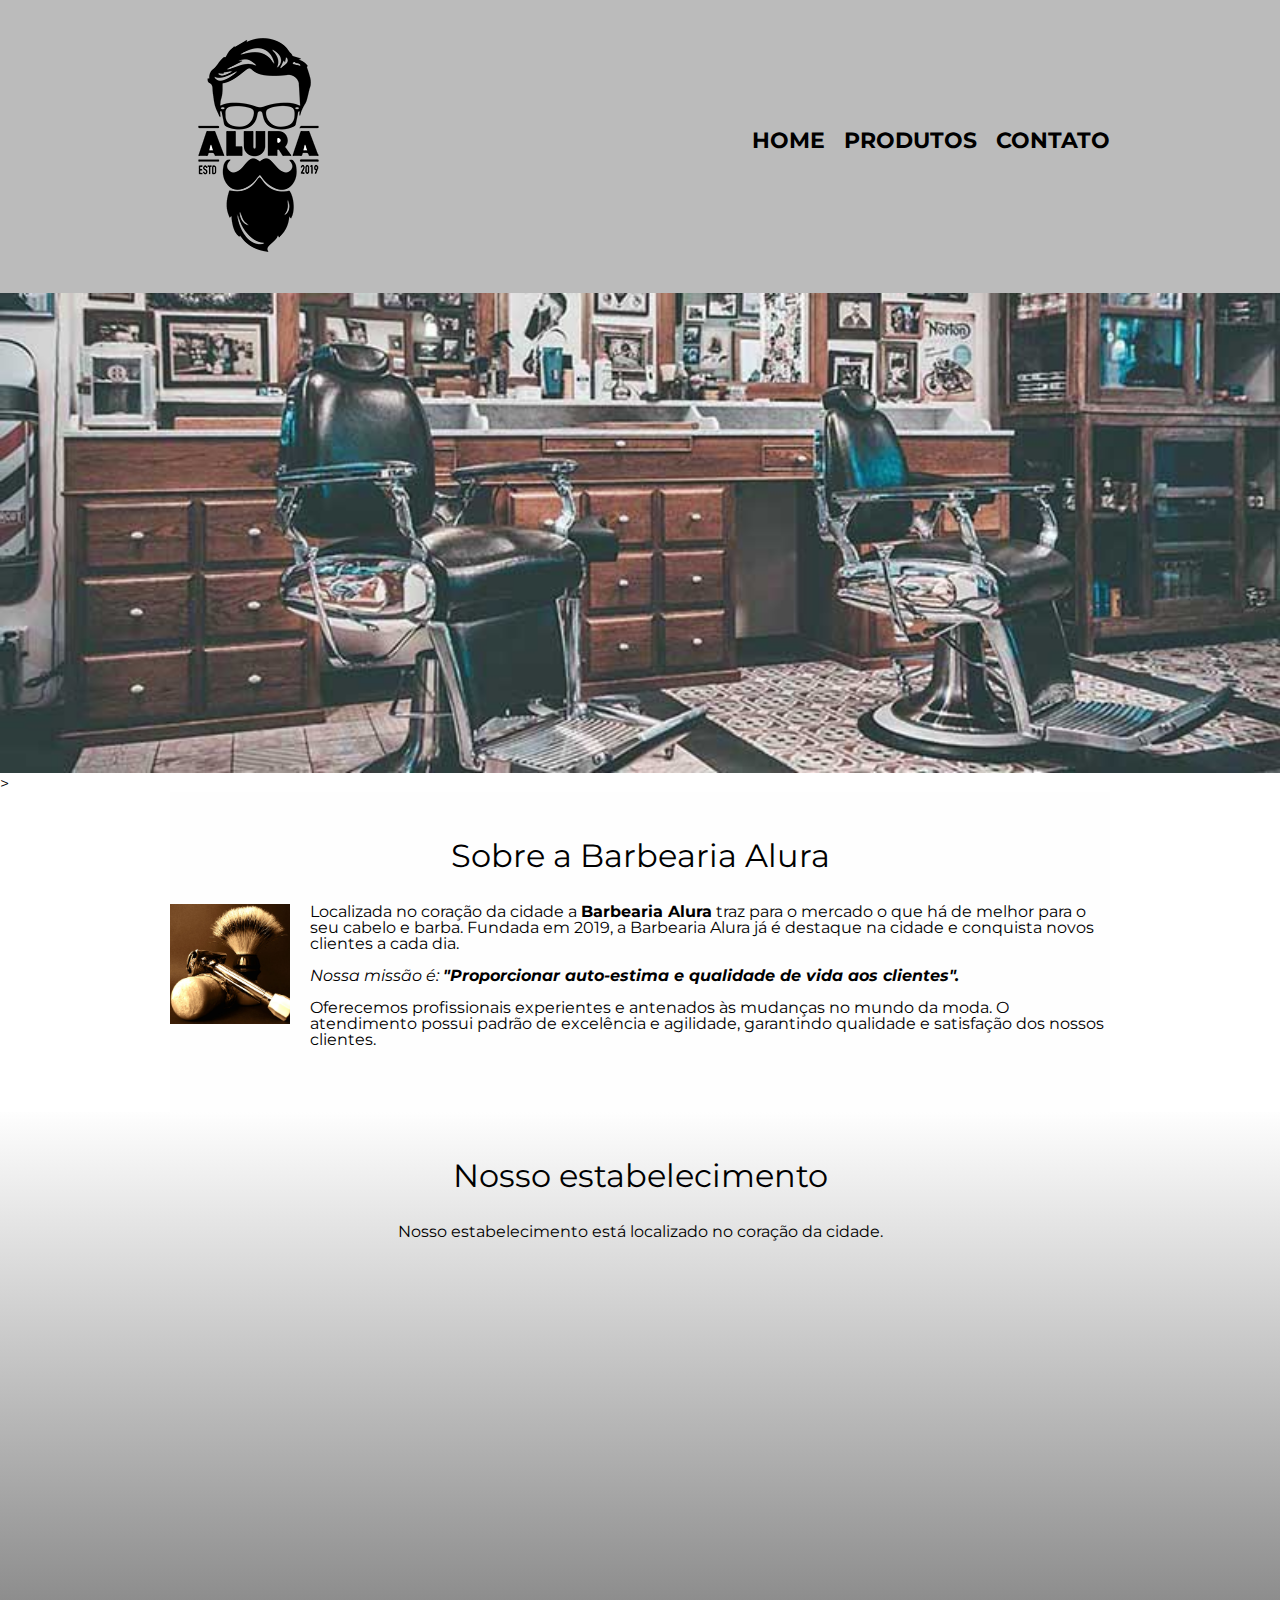
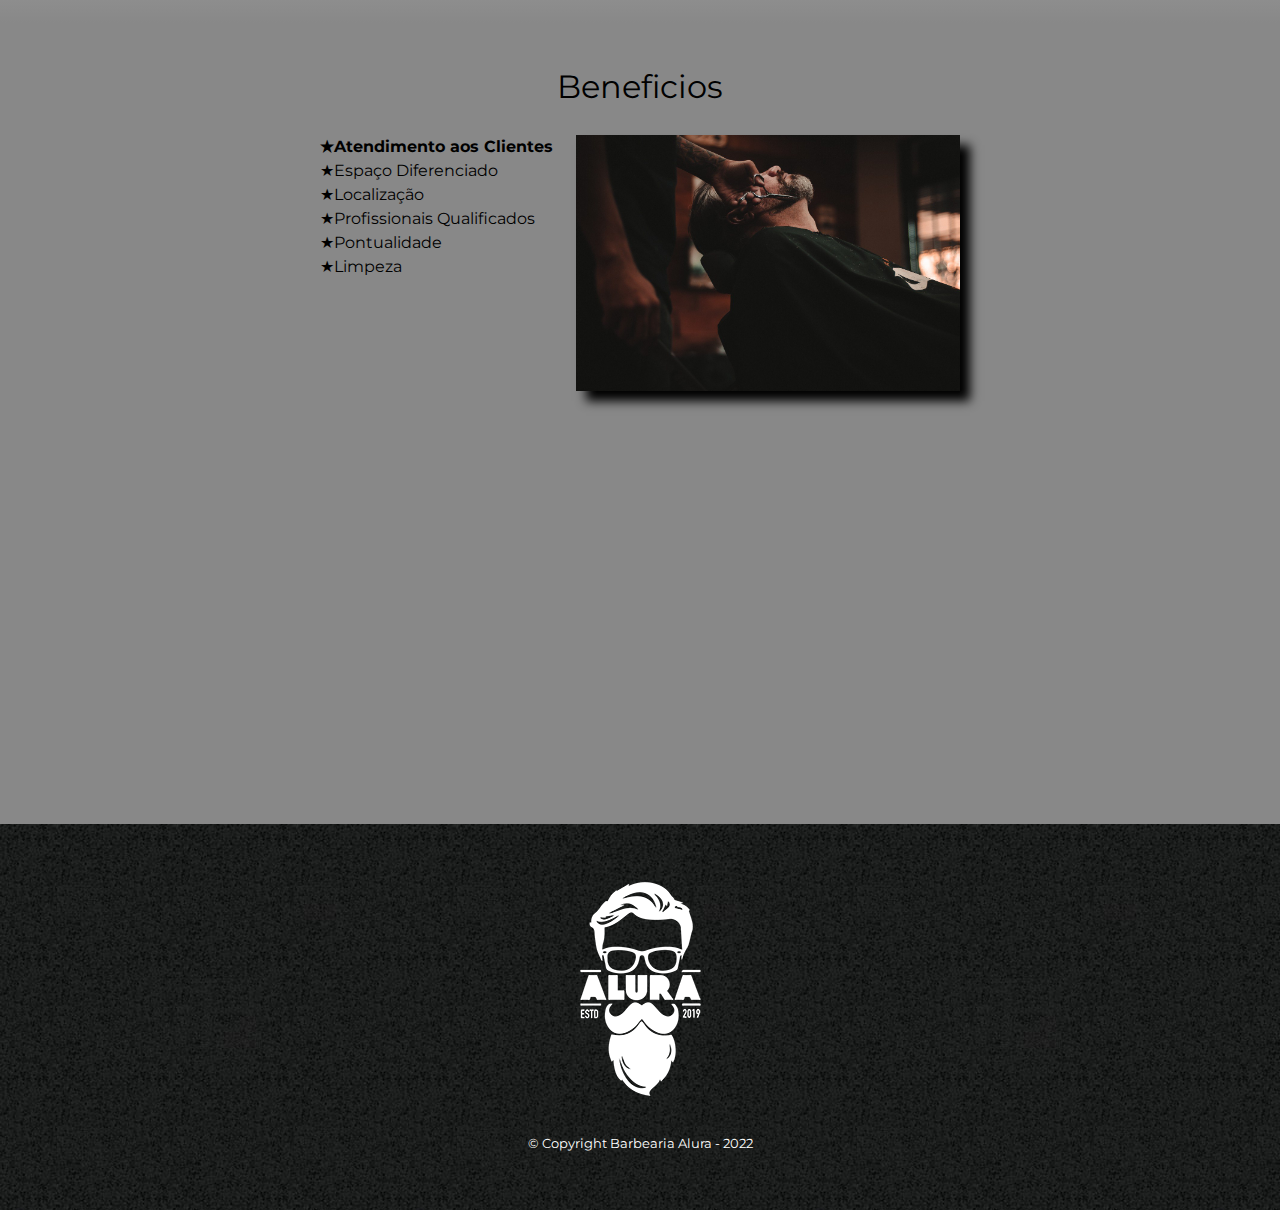
==== index.html @ 0c926826 "adicionando projeto da Barbearia" ====
<!DOCTYPE html>
<html lang="pt-br">
    <head>
        <meta charset="UTF-8">
        <meta name="viewport" content="width=device-width">
        <title>Barbearia Alura</title>

        <link rel="stylesheet" href="reset.css">
        <link rel="stylesheet" href="style.css">
        <link rel="preconnect" href="https://fonts.googleapis.com">
        <link rel="preconnect" href="https://fonts.gstatic.com" crossorigin>
        <link href="https://fonts.googleapis.com/css2?family=Montserrat&display=swap" rel="stylesheet">

    </head>
    <body>
        <header>
            <div class="caixa">
                <h1><img src="../logo.png"></h1>
                <nav>
                    <ul>
                        <li><a href="index.html">Home</a></li>
                        <li><a href="produtos.html">Produtos</a></li>
                        <li><a href="contato.html">Contato</a></li>
                    </ul>
                </nav>
            </div>
        </header>
        <img class="banner"; src="../banner.jpg">
        <main>
            <!--<p>Qualquer conteudo</p> -->>
            <section class="principal">
                <h2 class="título-principal">Sobre a Barbearia Alura</h2>

                <img  class="utensilios" src="../utensilios.jpg" alt="Utensilios da Barbearia.">

                <p>Localizada no coração da cidade a <strong>Barbearia Alura</strong> traz para o mercado o que há de melhor para o seu cabelo e barba. Fundada em 2019, a Barbearia Alura já é destaque na cidade e conquista novos clientes a cada dia.</p>

                <p id="missao"><em>Nossa missão é: <strong>"Proporcionar auto-estima e qualidade de vida aos clientes".</strong></em></p>

                <p>Oferecemos profissionais experientes e antenados às mudanças no mundo da moda. O atendimento possui padrão de excelência e agilidade, garantindo qualidade e satisfação dos nossos clientes.</p>
            </section>

            <section class="mapa">
                <h3 class="título-principal">Nosso estabelecimento</h3>
                <p>Nosso estabelecimento está localizado no coração da cidade.</p>

                <div class="mapa-conteudo">
                    <iframe src="https://www.google.com/maps/embed?pb=!1m18!1m12!1m3!1d117020.32859147801!2d-46.85217518734043!3d-23.572563752274736!2m3!1f0!2f0!3f0!3m2!1i1024!2i768!4f13.1!3m3!1m2!1s0x94ce5a2b2ed7f3a1%3A0xab35da2f5ca62674!2sCaelum%20-%20Escola%20de%20Tecnologia!5e0!3m2!1spt-BR!2sbr!4v1656111176230!5m2!1spt-BR!2sbr" width="100%" height="300" style="border:0;" allowfullscreen="" loading="lazy" referrerpolicy="no-referrer-when-downgrade"></iframe>
                </div>
            </section>

            <section class="beneficios">
                <h3 class="título-principal">Beneficios</h3>
                <div class="conteudo-beneficios">

                    <ul class="lista-beneficios">
                        <li class="itens">Atendimento aos Clientes</li>
                        <li class="itens">Espaço Diferenciado</li>
                        <li class="itens">Localização</li>
                        <li class="itens">Profissionais Qualificados</li>
                        <li class="itens">Pontualidade</li>
                        <li class="itens">Limpeza</li>
                    </ul><img src="../beneficios.jpg" class="imagembeneficios">
                </div>
                <div class="video">
                    <iframe width="100%" height="315" src="https://www.youtube.com/embed/wcVVXUV0YUY" title="YouTube video player" frameborder="0" allow="accelerometer; autoplay; clipboard-write; encrypted-media; gyroscope; picture-in-picture" allowfullscreen></iframe>
                </div>
            </section>
        </main>
        <footer>
            <img src="../logo-branco.png">
            <p class="copyright">&copy; Copyright Barbearia Alura - 2022</p>
        </footer>
    </body>
</html>
<!--
Anotações importantes

h1 até h7 - serve para marcar como título
p - serve para marcar os paragrafos
em - para colocar em itálico
strong - para marcar em negrito
src - link em imagem
href - referenciar arquivo externo
section para marcação melhorada


id - uma identificação para o CSS

-->
---- style.css ----
body {
    font-family: 'Montserrat', sans-serif;
}

header {
    background: #BBBBBB;
    padding: 20px 0;
}

.caixa {
    position: relative;
    width: 940px;
    margin: 0 auto;
}

nav {
    position: absolute;
    top: 110px;
    right: 0;
}

nav li{
    display: inline;
    margin: 0 0 0 15px;
}

nav a {
    text-transform: uppercase;
    color: #000000;
    font-weight: bold;
    font-size: 22px;
    text-decoration: none;
}

nav a:hover {
    color: #C78C19;
    text-decoration: underline;
}

.produtos {
    width: 940px;
    margin: 0 auto;
    padding: 50px 0;
}

.produtos li {
    display: inline-block;
    text-align: center;
    width: 30%;
    vertical-align: top;
    margin: 0 1.5%;
    padding: 30px 20px;
    box-sizing: border-box;
    border: 2px solid #000000;
    border-radius: 10px;
}

.produtos li:hover {
    border-color: #C78C19;
}

.produtos li:active {
    border-color: #088C19;
}

.produtos li:hover h2{
 font-size: 34px;
}

.produtos h2 {
    font-size: 30px;
    font-weight: bold;
}

.produto-descricao {
    font-size: 18px;
}

.produto-preco {
    font-size: 22px;
    font-weight: bold;
    margin-top: 10px;
}

footer {
    text-align: center;
    background: url("../bg.jpg");
    padding: 40px 0;
}

.copyright {
    color: #FFFFFF;
    font-size: 13px;
    margin: 20px;
}

form {
    margin: 40px 0;
}

form label, form legend {
    display: block;
    font-size: 20px;
    margin: 0 0 10px;
}

.input-padrao {
    display: block;
    margin: 0 0 20px;
    padding: 10px 25px;
    width: 50%;
}

.checkbox {
    margin: 20px 0;
}

.enviar {
    width: 40%;
    padding: 15px 0;
    background: orange;
    color: white;
    font-weight: bold;
    font-size: 18px;
    border: none;
    border-radius: 5px;
    transition: 1s all;
    cursor: pointer;
}

.enviar:hover {
    background: darkorange;
    transform: scale(1.2);
}

table {
    margin: 20px 40px;
}
thead {
    background: #555555;
    color: white;
    font-weight: bold;
}

td, th {
    border: 1px solid #000000;
    padding: 8px 15px;
}

/* css da página inicial */
.banner {
    width: 100%;
}

.título-principal {
    text-align: center;
    font-size: 2em;
    margin: 0 0 1em;
    clear: left;
}

/*
.título-principal::first-letter {
    font-weight: bold;
}

.título-principal::after(depois) {
    content: "]";
}

.título-principal::before(antes) {
    content: "["; (insere qualquer coisa)
}

p::first-line {
    font-style: italic;
}

text-shadow: 2px 2px #FF0000 ; - sombra no texto

rgba(0, 0, 0, 0.3); - a de alpha e é usado para opacidade

/* em principal ou base e com o numero da frente ele dobra 
width é o tamanho
padding é a parte de dentro
margin é na parte de fora
clear para limpar
sequencia de posições na margin: cima direita baixo e esquerda
float - Descolar o elemento na lateral e deixar os outros elementos ao redor
:hover :active :visited :requerid
:first-child :last-child :nth-child(2n) escolher uma ação específica em um dos itens

linear-gradient (90deg, 50% color)- coloca um gradiente na página e é possível colocar a porcentagem e o angulo 
radial-gradient - um gradiente redondo

::first-letter - marcar somente a primeira letra em uma classe e fazer a edição que quiser

::first-line - marcar a primeira linha e mudar como quiser


*/

.principal {
    padding: 3em 0;
    background: #FEFEFE;
    width: 940px;
    margin: 0 auto;
}

.principal p {
    margin: 0 0 1em;
}

.principal strong {
    font-weight: bold;
}

.principal em {
    font-style: italic;
}

.utensilios {
    width: 120px;
    float: left;
    margin: 0 20px 20px 0;
}

.mapa {
    padding: 3em 0;
    background: linear-gradient(#FEFEFE, #888888);
}

.mapa p {
    margin: 0 0 2em;
    text-align: center;
}

.mapa-conteudo{
    width: 940px;
    margin: 0 auto;
}

.beneficios {
    padding: 3em 0;
    background: #888888;
}

.conteudo-beneficios {
    width: 640px;
    margin: 0 auto;
}

.lista-beneficios{
    width: 40%;
    display: inline-block;
    vertical-align: top;
}

.itens {
    line-height: 1.5;
}

.itens::before {
    content: "★";
}

.itens:first-child {
    font-weight: bold;
}


.imagembeneficios {
    width: 60%;
    opacity: 1;
    transition: 400ms;
    box-shadow: 10px 10px 10px 0 #000000;
}

.imagembeneficios:hover {
    opacity: 0.3;
}

.video {
    width: 560px;
    margin: 2em auto;
}

@media screen and (max-width: 480px){
    .caixa, .principal, .conteudo-beneficios, .mapa-conteudo, .video{
        width: auto;
    }

    h1 {
        text-align: center;
    }

    nav {
        position: static;
    }

    .lista-beneficios, .imagembeneficios {
        width: 100%;
    }
}

/* 

@media screen and (max-width: 480px){
Entregar um estilo diferente para mudança de tela e dispositivos diferentes
Responsividade

box-shadow: inset 0 0 30px #FF0000; - de dentro a sombra interna , X Y tamanho cor

box-shadow: 10px 10px  #000000; - X Y blur intensidade da borda cor, adicionar mais - sombras atrás dos elementos

opacity: 0.3; - vai até 1 e 0.3 a porcentagem que você quer (pode ser usada em tudo)
Seletores avançados tem a mesma força

oquequeer width :calc() - para fazer uma conta dentro do CSS

main > p{
    background: red;
}
> Seleciona as filhas diretas de uma seção pai 

img + p{
    background: blue;
}
+ seleciona o logo o primeiro elemento depois de um elemento pai selecionado

img ~ p {
    background: yellow;
}
~ seleciona todos os elementos filhos proximos ao primeiro item


.principal p:not(#missao) {
    background: orange;
}
:not(oid-classe-ou outra coisa) - usa o not para falar que aquele item não vai ser marcado mas pode ser usado sem o note que somente aquele vai ser marcado (exclusao de um item)
*/
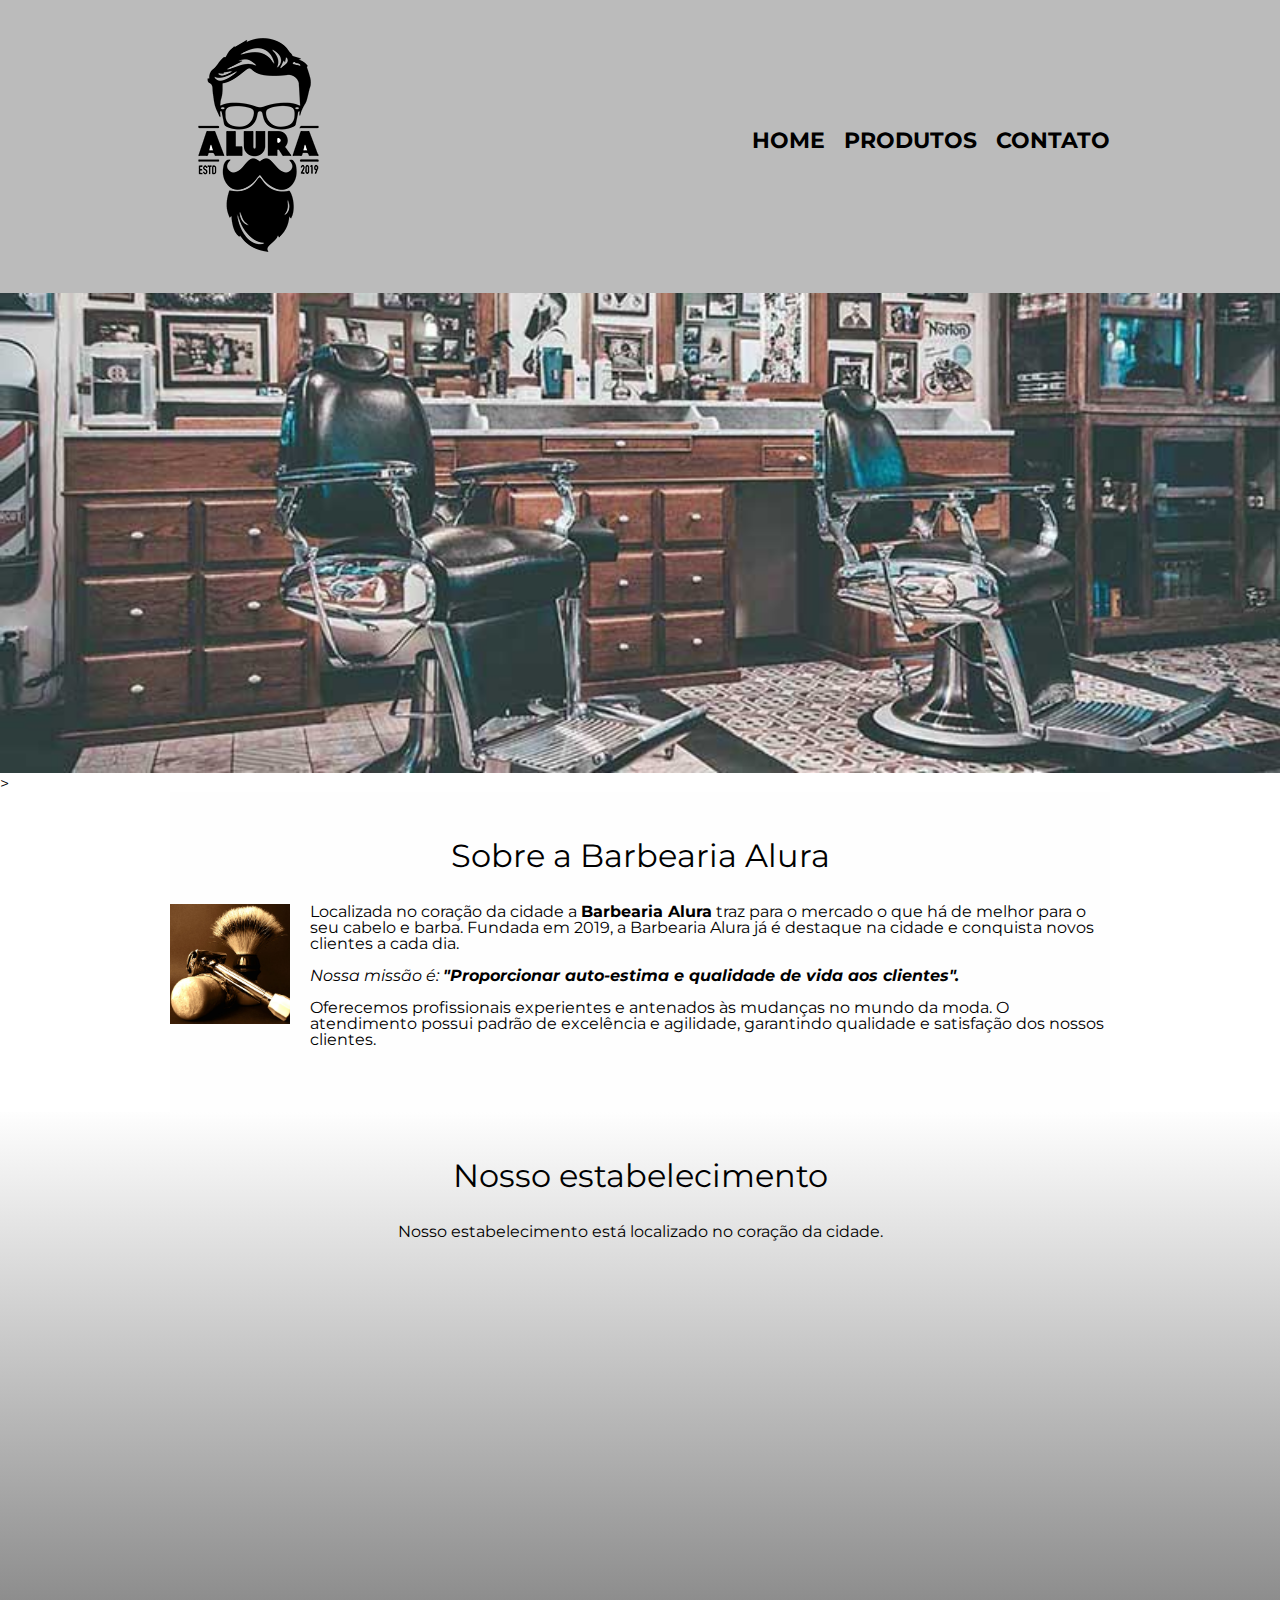
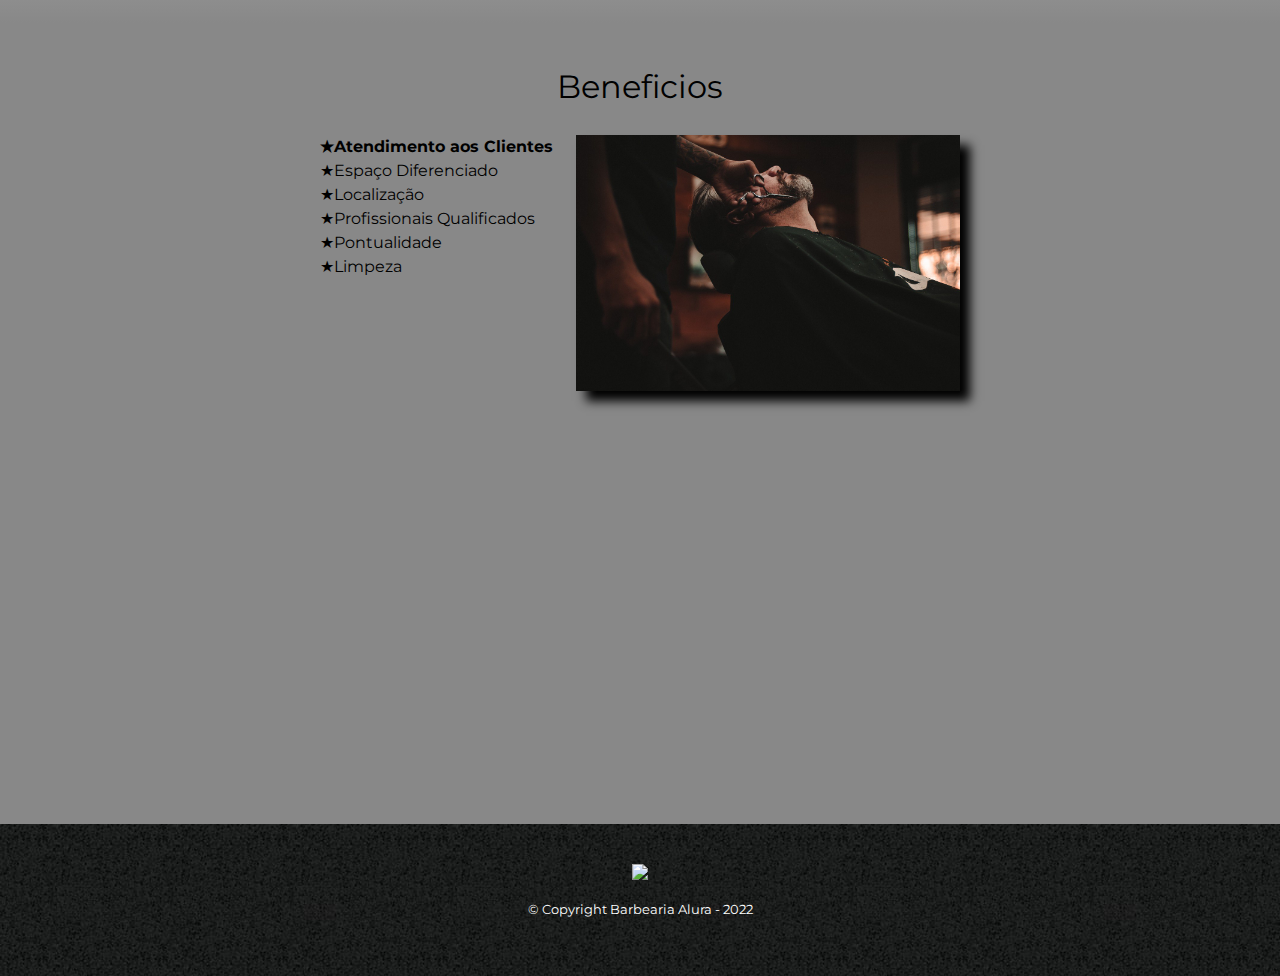
==== commit 3f51be6d: "melhorando projeto" ====
--- a/index.html
+++ b/index.html
@@ -15,7 +15,7 @@
     <body>
         <header>
             <div class="caixa">
-                <h1><img src="../logo.png"></h1>
+                <h1><img src="./logo.png"></h1>
                 <nav>
                     <ul>
                         <li><a href="index.html">Home</a></li>
@@ -25,13 +25,13 @@
                 </nav>
             </div>
         </header>
-        <img class="banner"; src="../banner.jpg">
+        <img class="banner"; src="./banner.jpg">
         <main>
             <!--<p>Qualquer conteudo</p> -->>
             <section class="principal">
                 <h2 class="título-principal">Sobre a Barbearia Alura</h2>
 
-                <img  class="utensilios" src="../utensilios.jpg" alt="Utensilios da Barbearia.">
+                <img  class="utensilios" src="./utensilios.jpg" alt="Utensilios da Barbearia.">
 
                 <p>Localizada no coração da cidade a <strong>Barbearia Alura</strong> traz para o mercado o que há de melhor para o seu cabelo e barba. Fundada em 2019, a Barbearia Alura já é destaque na cidade e conquista novos clientes a cada dia.</p>
 
@@ -60,7 +60,7 @@
                         <li class="itens">Profissionais Qualificados</li>
                         <li class="itens">Pontualidade</li>
                         <li class="itens">Limpeza</li>
-                    </ul><img src="../beneficios.jpg" class="imagembeneficios">
+                    </ul><img src="./beneficios.jpg" class="imagembeneficios">
                 </div>
                 <div class="video">
                     <iframe width="100%" height="315" src="https://www.youtube.com/embed/wcVVXUV0YUY" title="YouTube video player" frameborder="0" allow="accelerometer; autoplay; clipboard-write; encrypted-media; gyroscope; picture-in-picture" allowfullscreen></iframe>
@@ -68,7 +68,7 @@
             </section>
         </main>
         <footer>
-            <img src="../logo-branco.png">
+            <img src="./logobranco.png">
             <p class="copyright">&copy; Copyright Barbearia Alura - 2022</p>
         </footer>
     </body>
--- a/style.css
+++ b/style.css
@@ -152,6 +152,20 @@
     width: 100%;
 }
 
+.main {
+    display: flex;
+    flex-direction: column;
+    justify-content: space-between;
+    margin: 2rem auto;
+}
+
+.form {
+    display: flex;
+    flex-direction: column;
+    justify-content: space-between;
+    margin: 2rem auto;
+}
+
 .título-principal {
     text-align: center;
     font-size: 2em;
